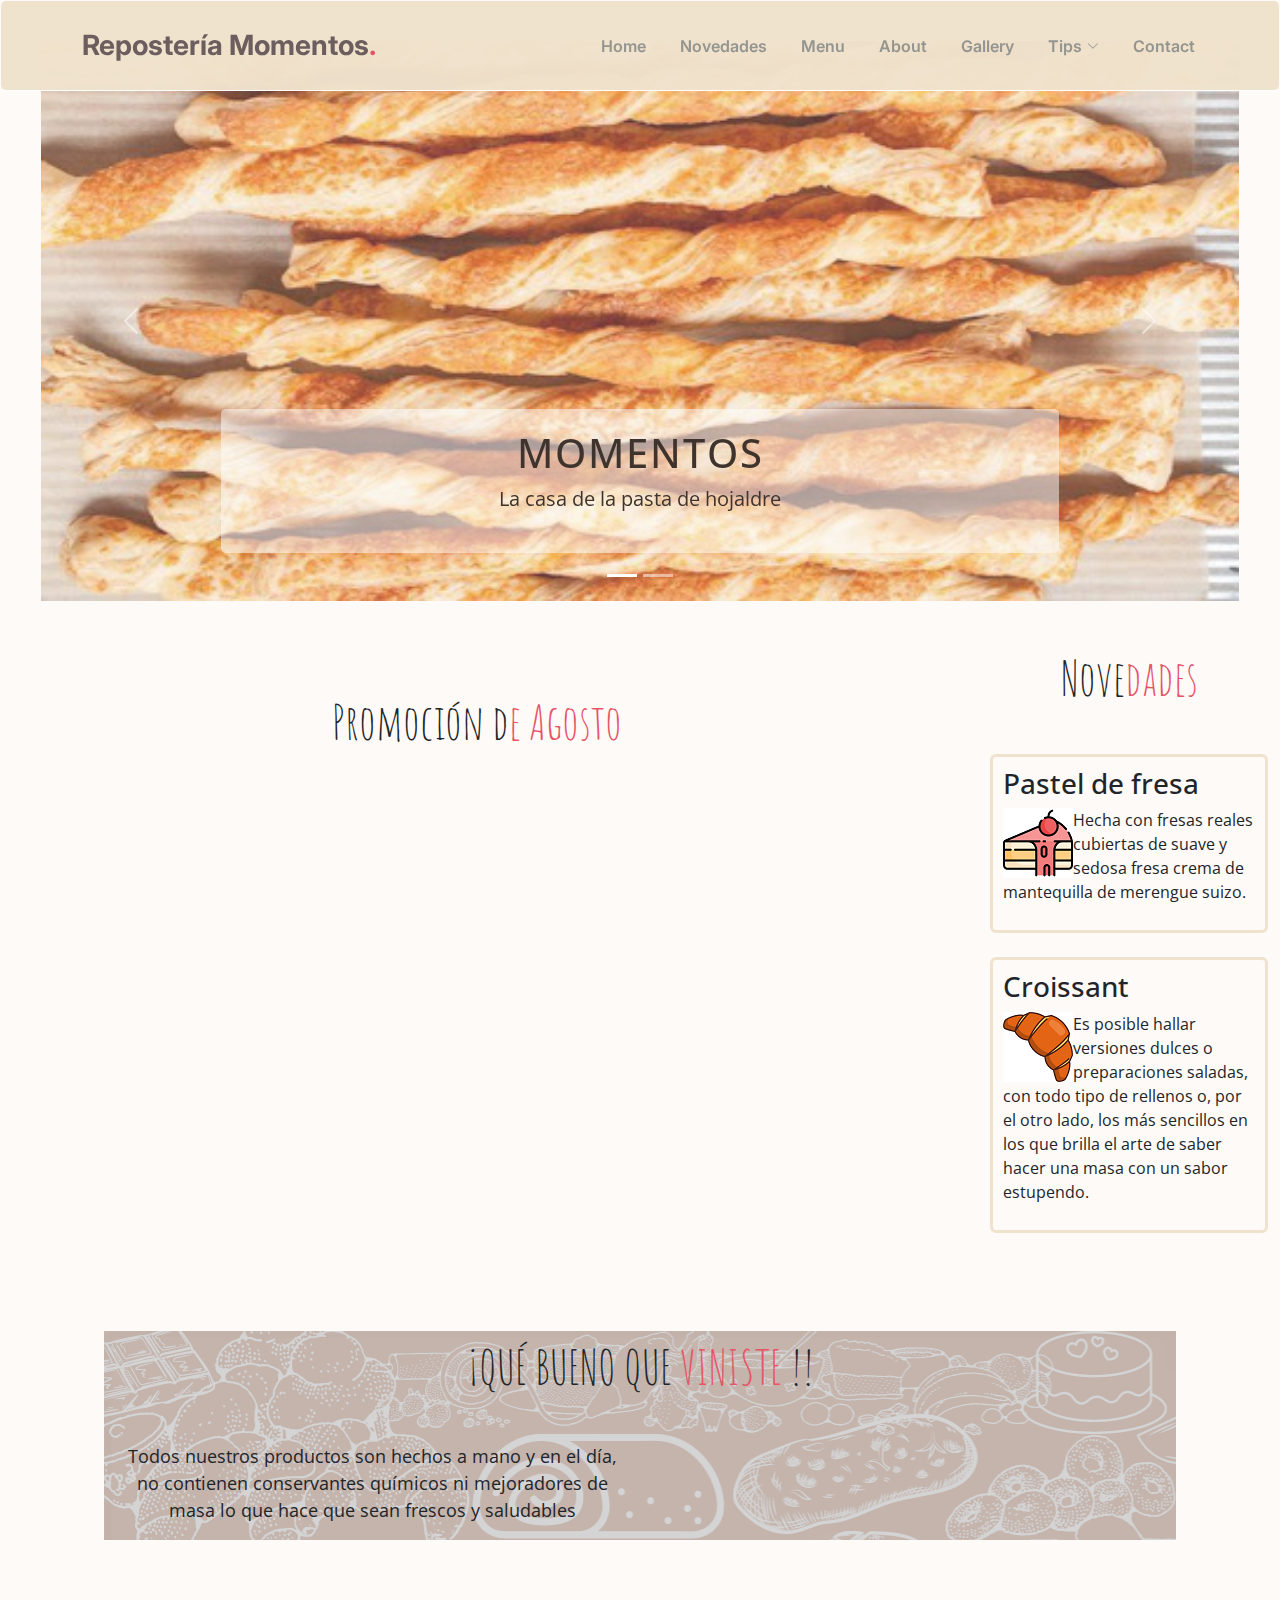
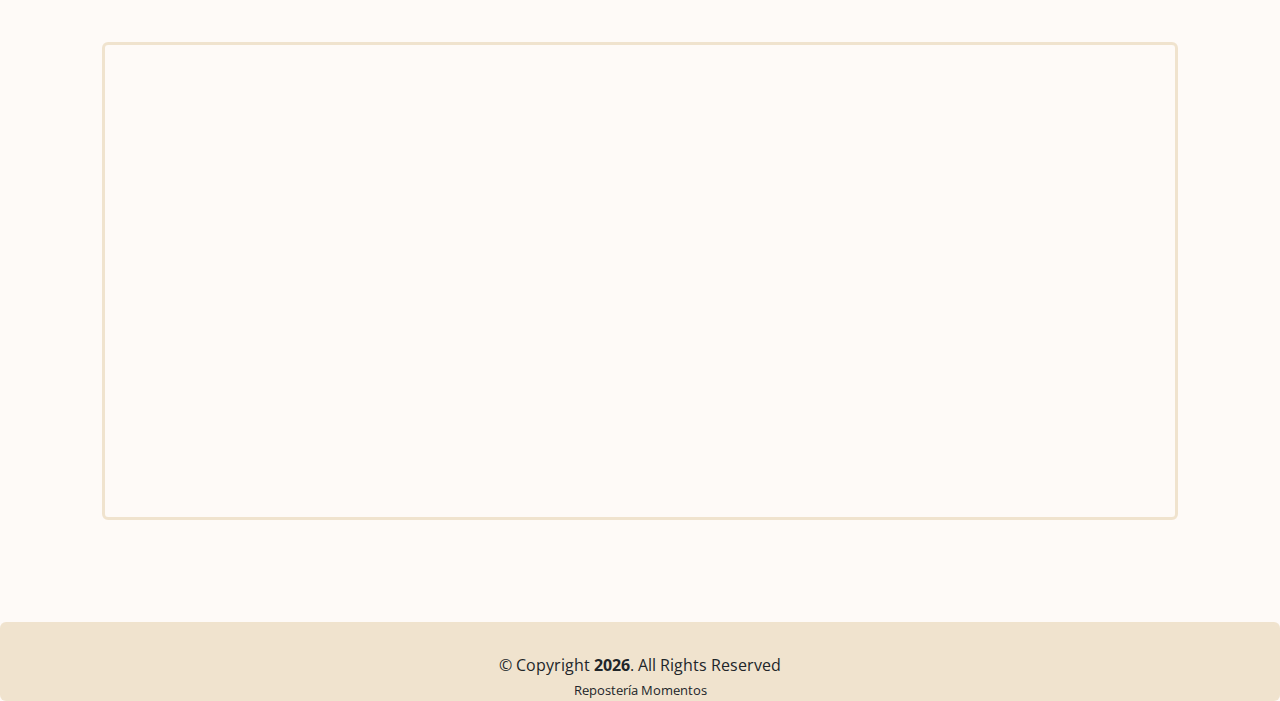
==== index.html @ d68d65a7 "RM" ====
<!DOCTYPE html>
<html lang="en">
  <head>
     <!-- Required meta tags -->
     <meta charset="utf-8">
     <meta http-equiv="X-UA-Compatible" content="IE=edge">
     <meta name="viewport" content="width=device-width, initial-scale=1.0">

    <title>Momentos</title>
    <meta content="" name="description">
    <meta content="" name="keywords">

    <!--Favicons-->
    <link rel="shortcut icon" href="assets/img/icons/Momentos.png">

    <!-- Google Fonts -->
    <link rel="preconnect" href="https://fonts.googleapis.com">
    <link rel="preconnect" href="https://fonts.gstatic.com" crossorigin>
    <link href="https://fonts.googleapis.com/css2?family=Open+Sans:ital,wght@0,300;0,400;0,500;0,600;0,700;1,300;1,400;1,600;1,700&family=Amatic+SC:ital,wght@0,300;0,400;0,500;0,600;0,700;1,300;1,400;1,500;1,600;1,700&family=Inter:ital,wght@0,300;0,400;0,500;0,600;0,700;1,300;1,400;1,500;1,600;1,700&display=swap" rel="stylesheet">

    <!-- Bootstrap CSS -->
    <link href="assets/vendor/bootstrap/css/bootstrap.min.css" rel="stylesheet">
  <link href="assets/vendor/bootstrap-icons/bootstrap-icons.css" rel="stylesheet">
  <link href="assets/vendor/aos/aos.css" rel="stylesheet">
  <link href="assets/vendor/glightbox/css/glightbox.min.css" rel="stylesheet">
  <link href="assets/vendor/swiper/swiper-bundle.min.css" rel="stylesheet">

    <!--CSS-->
    <link rel="stylesheet" href="assets/css/default.css">
    <link rel="stylesheet" href="assets/css/carousel.css">
  </head>

  <body>

    <!-- =======  Header ======= -->
    <header id="header" class="header fixed-top d-flex align-items-center">
      <!-- =======  navbar ======= -->
      <div class="container d-flex align-items-center justify-content-between">
        <a href="index.html" class="logo d-flex align-items-center me-auto me-lg-0">
          <h1>Repostería Momentos<span>.</span></h1>
        </a>
  
        <nav id="navbar" class="navbar">
          <ul>
            <li><a href="#hero">Home</a></li>
            <li><a href="#Novedades">Novedades</a></li>
            <li><a href="Menu.html">Menu</a></li>
            <li><a href="About.html">About</a></li>
            <li><a href="Gallery.html">Gallery</a></li>
            <li class="dropdown"><a href="#"><span>Tips</span><i class="bi bi-chevron-down dropdown-indicator"></i></a>
              <ul>
                <li><a href="Productos.html">Productos</a></li>
                <li><a href="Autor.html">Autor</a></li>
              </ul>
            </li>
            <li><a href="Contact.html">Contact</a></li>
          </ul>
        </nav><!-- .navbar -->
        <i class="mobile-nav-toggle mobile-nav-show bi bi-list"></i>
        <i class="mobile-nav-toggle mobile-nav-hide d-none bi bi-x"></i>
  
      </div>
    </header> <!-- .Header -->
       
      <!-- =======  Carousel ======= -->
      <div id="myCarousel" class="carousel slide" data-bs-ride="carousel">
        <div class="carousel-indicators justify-content-center">
          <button type="button" data-bs-target="#myCarousel" data-bs-slide-to="0" aria-label="Slide 1" class="active" aria-current="true" ></button>
          <button type="button" data-bs-target="#myCarousel" data-bs-slide-to="1" aria-label="Slide 2"></button>
        </div>
        <div class="carousel-inner ">
          <div class="carousel-item active">
            <img src="assets/img/palitos.jpg" alt="" style=" opacity: 0.8;">
            <div class="container">
              <div class="carousel-caption ti">
                <h5> Momentos</h5>
                <p>La casa de la pasta de hojaldre</p>
              </div>
            </div>
           </div>
     
           <div class="carousel-item ">
            <img src="assets/img/carousel/carousel 2.png" alt="" style=" opacity: 0.8;" >
             <div class="container">
              <div class="carousel-caption ti">
                <h5> Momentos</h5>
                <p>La casa de la pasta de hojaldre</p>
              </div>
             </div>
          </div>
          <button class="carousel-control-prev" type="button" data-bs-target="#myCarousel" data-bs-slide="prev">
            <span class="carousel-control-prev-icon" aria-hidden="true"></span>
            <span class="visually-hidden">Previous</span>
          </button>
          <button class="carousel-control-next" type="button" data-bs-target="#myCarousel" data-bs-slide="next">
            <span class="carousel-control-next-icon" aria-hidden="true"></span>
            <span class="visually-hidden">Next</span>
          </button>
        </div>
      </div>

    <!-- ======= main ======= -->
    <main id="main">

        <div class="row" >
          <div class="col-lg-9 col-md-8 col-sm-12">
            <!-- ======= Section About us======= -->
          <section id="About" class="about text-center">
            <div class="container" data-oas="face-up">
              <div class="section-header">
                <p >Promoción d<span>e Agosto</span></p>
              </div>
              <div class="row gy-4">
                <div  class="col-lg-7 position-relative about-img" style="background-image: url(assets/img/fondoInfor.jpg) ;" data-aos="fade-up" data-aos-delay="100">
                  <div class="call-us position-absolute">
                    <h4>Feliz día de la madre</h4>
                    <p>solo por esta semana</p>
                  </div>
                </div>
               
                <div class="col-lg-5 d-flex align-items-end" data-aos="fade-up" data-aos-delay="300">
                  <div class="content ps-0 ps-lg-5">
                    <p class="fst-italic texInfo">
                      En una Torta Chilena al postear el recuerdo más dulce que tienes de tu madre y una imagen de ella en su día con el hastag #dulcecomomamá.
                    </p>
                    <p>
                      Para este día de las madres obtén un 75% de DESCUENTO
                    </p class="texInfo">
                    <div class="position-relative mt-4">
                      <img src="assets/img/Torta.jpg" class="img-fluid" alt="">
                    </div>
                  </div>
                </div>
              </div> <!-- .row -->
            </div>
          </section> <!-- .section -->
          </div>
          <br>
             <!-- ======= Aside Novedades ======= -->
          <div id="Novedades" class=" col-lg-3 col-md-4 col-sm-12" data-oas="face-up" data-aos-deplay="150">
            <aside >
              <div class="container">
                <div class="section-header">
                  <p >Nove<span>dades</span></p>
                </div>
                <div class="content">
                  <aside class="adentro">
                    <h3>Pastel de fresa</h3>
                    <div class="imgAside">
                      <img src="assets/img/pastel.png" alt="" sizes="48x48">
                    </div>
                    <p>Hecha con fresas reales cubiertas de suave y sedosa 
                      fresa crema de mantequilla de merengue suizo.</p>
                  </aside>
                  <br>
                  <aside class="adentro">
                    <h3>Croissant</h3>
                  <div class="imgAside">
                    <img src="assets/img/cuerno.png" alt="" sizes="48x48">
                  </div>
                  <p> Es posible hallar versiones dulces o preparaciones saladas,
                    con todo tipo de rellenos o, por el otro lado, los más sencillos
                    en los que brilla el arte de saber hacer una masa con un sabor estupendo.</p>
                  </aside>
                  
                </div>
              </div>
            </aside>  <!-- .aside -->
          </div>
        </div> <!-- .row -->

        <!-- ======= Article Informacion ======= -->
        <div class="container">
          <article class="informacion" style=" background-image :url(assets/img/fondoInfo.png) ; background-repeat:no-repeat ;" >
            <div class="container text-center" data-oas="face-up">
              <div class="section-header">
                <p>¡QUÉ BUENO QUE <span> VINISTE </span>!!</p>
              </div>
              <div class="row">
                 <div class=" col-xl-6 col-xl-6 justify-content-center text-center">
                  <p>Todos nuestros productos son hechos a mano y en el día,
                    no contienen conservantes químicos ni mejoradores de masa lo que hace que sean frescos y saludables
                  </p>
                 </div>
              </div> <!-- .row -->
            </div>
          </article> <!-- .article-->
        </div>
        

      <!-- ======= Section Instagram ======= -->
      <section id="inst" class="inst">
        <div class="container" data-aos="fade-up">
  
          <div class="section-header">
            <p>Follows us <span>@reposteriamomentos_</span></p>
          </div>
  
          <div class="inst-slider swiper">
            <div class="swiper-wrapper align-items-center">
              <div class="swiper-slide"><a class="glightbox" data-gallery="images-gallery" href="assets/img/Gallery/1.png"><img src="assets/img/Gallery/1.png" class="img-fluid" alt=""></a></div>
              <div class="swiper-slide"><a class="glightbox" data-gallery="images-gallery" href="assets/img/Gallery/2.png"><img src="assets/img/Gallery/2.png" class="img-fluid" alt=""></a></div>
              <div class="swiper-slide"><a class="glightbox" data-gallery="images-gallery" href="assets/img/Gallery/3.png"><img src="assets/img/Gallery/3.png" class="img-fluid" alt=""></a></div>
              <div class="swiper-slide"><a class="glightbox" data-gallery="images-gallery" href="assets/img/Gallery/4.png"><img src="assets/img/Gallery/4.png" class="img-fluid" alt=""></a></div>
              <div class="swiper-slide"><a class="glightbox" data-gallery="images-gallery" href="assets/img/Gallery/5.png"><img src="assets/img/Gallery/5.png" class="img-fluid" alt=""></a></div>
              <div class="swiper-slide"><a class="glightbox" data-gallery="images-gallery" href="assets/img/Gallery/6.png"><img src="assets/img/Gallery/6.png" class="img-fluid" alt=""></a></div>
              <div class="swiper-slide"><a class="glightbox" data-gallery="images-gallery" href="assets/img/Gallery/7.jpg"><img src="assets/img/Gallery/7.jpg" class="img-fluid" alt=""></a></div>
              <div class="swiper-slide"><a class="glightbox" data-gallery="images-gallery" href="assets/img/Gallery/8.jpg"><img src="assets/img/Gallery/8.jpg" class="img-fluid" alt=""></a></div>
            </div>
            <div class="swiper-pagination"></div>
          </div>
  
        </div>
      </section><!-- End Instagram Section -->  

      
      
    </main><!-- .main -->
    <!-- ======= footer ======= -->
      <footer id="footer" class="footer">

        <div class="container">
          <div class="copyright">
            &copy; Copyright<strong> <span id="date"> </span></strong>. All Rights Reserved
          </div>
          <script>document.getElementById("date").innerHTML= new Date().getFullYear()</script>
          <div class="credits">
            Repostería Momentos
          </div>
        </div>
      </footer> <!-- .footer -->





    
    <!-- bootstrap  JS Files -->
    <script src="assets/vendor/bootstrap/js/bootstrap.bundle.min.js"></script>
    <script src="assets/vendor/aos/aos.js"></script>
    <script src="assets/vendor/glightbox/js/glightbox.min.js"></script>
    <script src="assets/vendor/purecounter/purecounter_vanilla.js"></script>
    <script src="assets/vendor/swiper/swiper-bundle.min.js"></script>
    <script src="assets/vendor/php-email-form/validate.js"></script>

    <!-- jQuery-->
    <script src="http://ajax.googleapis.com/ajax/libs/jquery/1.11.2/jquery.min.js"></script>

    <!-- Template Main JS File -->
    <script src="assets/js/main.js"></script>
  </body>
</html>
---- assets/css/default.css ----
* { 
  padding: 0;
  margin: 0;
  box-sizing: border-box;
}

/* Fonts */
:root{ 
  --font-default: "Open Sans", system-ui, -apple-system, "Segoe UI", Roboto, "Helvetica Neue", Arial, "Noto Sans", "Liberation Sans", sans-serif, "Apple Color Emoji", "Segoe UI Emoji", "Segoe UI Symbol", "Noto Color Emoji";
  --font-primary: "Amatic SC", sans-serif;
  --font-secondary: "Inter", sans-serif;
}
/* Colors */
:root {
  --color-default: #fef7f199;
  --color-primary: #6c5e5e;
  --color-secondary:#949590;
  --color-pink:#e75367;
  --pink2:#ea93a6;
  --pink3:#f5e1e5;
}
/* Smooth scroll behavior   */
:root {
  scroll-behavior: smooth;
}
/*--------------------------------------------------------------
# General
--------------------------------------------------------------*/
body {
  font-family: var(--font-default);
  background: var(--color-default);
}
a {
  color: var(--color-primary);
  text-decoration: none;
}
a:hover {
  color: #e75367;
  text-decoration: none;
}
/*--------------------------------------------------------------
# Header
--------------------------------------------------------------*/
.header {
  margin: 0.1%;
  padding: 0.3%;
  background:  #f0e2cdf8 ;
  transition: all 0.5s;
  z-index: 997;
  height: 90px;
  border-bottom: 1px solid #fff;
  border-radius: 5px;
}
@media (max-width: 575px) {
  .header {
    height: 70px;
  }
}
.header.sticked {
  border-color: #fff;
  border-color: #eee;
}
.header .logo img {
  max-height: 40px;
  margin-right: 6px;
}
.header .logo h1 {
  font-size: 28px;
  font-weight: 700;
  color: var(--color-primary);
  margin: 0;
  font-family: var(--font-secondary);
}
.header .logo h1 span {
  color: var(--color-pink);
}
section {
  scroll-margin-top: 90px;
}
/*--------------------------------------------------------------
# Desktop Navigation
--------------------------------------------------------------*/
@media (min-width: 1280px) {
  .navbar {
    padding: 0;
  }

  .navbar ul {
    margin: 0;
    padding: 0;
    display: flex;
    list-style: none;
    align-items: center;
  }

  .navbar li {
    position: relative;
  }

  .navbar>ul>li {
    white-space: nowrap;
    padding: 10px 0 10px 28px;
  }

  .navbar a,
  .navbar a:focus {
    display: flex;
    align-items: center;
    justify-content: space-between;
    padding: 0 3px;
    font-family: var(--font-secondary);
    font-size: 16px;
    font-weight: 600;
    color: var(--color-secondary);
    white-space: nowrap;
    transition: 0.3s;
    position: relative;
  }

  .navbar a i,
  .navbar a:focus i {
    font-size: 12px;
    line-height: 0;
    margin-left: 5px;
  }

  .navbar>ul>li>a:before {
    content: "";
    position: absolute;
    width: 100%;
    height: 2px;
    bottom: -6px;
    left: 0;
    background-color: var(--color-secondary);
    visibility: hidden;
    width: 0px;
    transition: all 0.3s ease-in-out 0s;
  }

  .navbar a:hover:before,
  .navbar li:hover>a:before,
  .navbar .active:before {
    visibility: visible;
    width: 100%;
  }

  .navbar a:hover,
  .navbar .active,
  .navbar .active:focus,
  .navbar li:hover>a {
    color: #e75367;
  }

  .navbar .dropdown ul {
    display: block;
    position: absolute;
    left: 28px;
    top: calc(100% + 30px);
    margin: 0;
    padding: 10px 0;
    z-index: 99;
    opacity: 0;
    visibility: hidden;
    background: #fff;
    box-shadow: 0px 0px 30px var(--color-default);
    transition: 0.3s;
    border-radius: 4px;
  }

  .navbar .dropdown ul li {
    min-width: 200px;
  }

  .navbar .dropdown ul a {
    padding: 10px 20px;
    font-size: 15px;
    text-transform: none;
    font-weight: 600;
  }

  .navbar .dropdown ul a i {
    font-size: 12px;
  }

  .navbar .dropdown ul a:hover,
  .navbar .dropdown ul .active:hover,
  .navbar .dropdown ul li:hover>a {
    color: var(--color-primary);
  }

  .navbar .dropdown:hover>ul {
    opacity: 1;
    top: 100%;
    visibility: visible;
  }

  .navbar .dropdown .dropdown ul {
    top: 0;
    left: calc(100% - 30px);
    visibility: hidden;
  }

  .navbar .dropdown .dropdown:hover>ul {
    opacity: 1;
    top: 0;
    left: 100%;
    visibility: visible;
  }
}

@media (min-width: 1280px) and (max-width: 1366px) {
  .navbar .dropdown .dropdown ul {
    left: -90%;
  }

  .navbar .dropdown .dropdown:hover>ul {
    left: -100%;
  }
}

@media (min-width: 1280px) {

  .mobile-nav-show,
  .mobile-nav-hide {
    display: none;
  }
}
/*--------------------------------------------------------------
# Mobile Navigation
--------------------------------------------------------------*/
@media (max-width: 1279px) {
  .navbar {
    position: fixed;
    top: 0;
    right: -100%;
    width: 100%;
    max-width: 400px;
    border-left: 1px solid var(--color-primary);
    bottom: 0;
    transition: 0.3s;
    z-index: 9997;
  }

  .navbar ul {
    position: absolute;
    inset: 0;
    padding: 50px 0 10px 0;
    margin: 0;
    background: rgba(255, 255, 255, 0.9);
    overflow-y: auto;
    transition: 0.3s;
    z-index: 9998;
  }

  .navbar a,
  .navbar a:focus {
    display: flex;
    align-items: center;
    justify-content: space-between;
    padding: 10px 20px;
    font-family: var(--font-secondary);
    border-bottom: 2px solid rgba(255, 255, 255, 0.8);
    font-size: 16px;
    font-weight: 600;
    color: var(--color-secondary);
    white-space: nowrap;
    transition: 0.3s;
  }

  .navbar a i,
  .navbar a:focus i {
    font-size: 12px;
    line-height: 0;
    margin-left: 5px;
  }

  .navbar a:hover,
  .navbar li:hover>a {
    color: #000;
  }

  .navbar .active,
  .navbar .active:focus {
    color: #000;
    border-color: var(--color-primary);
  }

  .navbar .dropdown ul,
  .navbar .dropdown .dropdown ul {
    position: static;
    display: none;
    padding: 10px 0;
    margin: 10px 20px;
    transition: all 0.5s ease-in-out;
    border: 1px solid var(--pink2);
  }

  .navbar .dropdown>.dropdown-active,
  .navbar .dropdown .dropdown>.dropdown-active {
    display: block;
  }

  .mobile-nav-show {
    color: var(--color-secondary);
    font-size: 28px;
    cursor: pointer;
    line-height: 0;
    transition: 0.5s;
    z-index: 9999;
    margin: 0 10px 0 20px;
  }

  .mobile-nav-hide {
    color: black;
    font-size: 32px;
    cursor: pointer;
    line-height: 0;
    transition: 0.5s;
    position: fixed;
    right: 20px;
    top: 20px;
    z-index: 9999;
  }

  .mobile-nav-active {
    overflow: hidden;
  }

  .mobile-nav-active .navbar {
    right: 0;
  }

  .mobile-nav-active .navbar:before {
    content: "";
    position: fixed;
    inset: 0;
    background: rgba(255, 255, 255, 0.8);
    z-index: 9996;
  }
}
/*--------------------------------------------------------------
# Sections & Section Header
--------------------------------------------------------------*/
section {
  padding: 60px 0;
  margin: 0;
}
.section-bg {
  background-color: #eee;
}
.section-header {
  text-align: center;
  padding-bottom: 40px;
}
.section-header h2 {
  font-size: 13px;
  letter-spacing: 2px;
  font-weight: 400;
  margin: 0;
  padding: 0;
  color: var(--color-primary);
  text-transform: uppercase;
  font-family: var(--font-default);
}
.section-header p {
  margin: 0;
  font-size: 48px;
  font-weight: 400;
  font-family: var(--font-primary);
}
.section-header p span {
  color: var(--color-pink);
}
/*--------------------------------------------------------------
# About
--------------------------------------------------------------*/
.about {
  border-radius: 5px;
  padding: 0.9%;
  margin-top: 4vh;
}
.about .about-img{
  min-height: 500px;
  background-repeat: no-repeat;
}
.about .texInfo{
  font-size: 18px;
  border-radius: 5px;
}
.about .call-us {
  left: 10%;
  right: 10%;
  bottom: 10%;
  background-color: #fff;
  box-shadow: 0px 2px 25px rgba(0, 0, 0, 0.08);
  padding: 25px;
  border-radius: 5px;
  text-align: center;
}

.about .call-us h4 {
  font-size: 24px;
  font-weight: 700;
  margin-bottom: 5px;
  font-family: var(--font-default);
}

.about .call-us p {
  font-size: 28px;
  font-weight: 700;
  color: var(--color-primary);
}

/*--------------------------------------------------------------
# Novedades #f0e2cdf8
--------------------------------------------------------------*/
.novedades{
  width: 25%;
  padding: 15px;
}
aside .adentro{
  padding: 10px;
  border: 3px solid #f0e2cdf8;
  border-radius: 6px ;
}
.imgAside{
  float: left;
}
.novedades .content h3 {
  font-weight: 400;
  font-size: 34px;
  font-family: var(--font-secondary);
  color: var(--color-primary);
}
.novedades .content p {
  font-size: 14.5px;
  color: #848484;
}
/*@media   (max-width: 600px) {
  .novedades aside{
    width: 100%;
  }
}*/
/*--------------------------------------------------------------
# Informacion
--------------------------------------------------------------*/
.informacion{
  font-size: 18px;
 margin: 2%;
 
}
/*--------------------------------------------------------------
# instagram
--------------------------------------------------------------*/
.inst {
  padding: 0.5%;
  margin: 8%;
  overflow: hidden;
  border: 3px solid #f0e2cdf8;
  border-radius: 6px ;
}
.inst .swiper-pagination {
  margin-top: 20px;
  position: relative;
}
.inst .swiper-pagination .swiper-pagination-bullet {
  width: 12px;
  height: 12px;
  background-color: var(--color-primary);
  opacity: 1;
}
.inst .swiper-pagination .swiper-pagination-bullet-active {
  background-color: var(--pink2);
}
.inst .swiper-slide-active {
  text-align: center;
}
@media (min-width: 992px) {
  .inst .swiper-wrapper {
    padding: 40px 0;
  }

  .inst .swiper-slide-active {
    border: 6px solid var(--color-pink);
    padding: 4px;
    background: #fff;
    z-index: 1;
    transform: scale(1.2);
  }
}
/*--------------------------------------------------------------
# Footer
--------------------------------------------------------------*/
.footer{
  width: 100%;
  background-color:#f0e2cdf8;
  border-radius: 6px ;
}
.footer .copyright {
  text-align: center;
  padding-top: 30px;
  border-top: 1px solid #f0e2cdf8;
}
.footer .credits {
  padding-top: 4px;
  text-align: center;
  font-size: 13px;
}
.footer .credits a {
  color: var(--color-primary);
}
/*--------------------------------------------------------------
# Pagina de galeria
--------------------------------------------------------------*/
.galery{
  padding: 0.4%;
  margin: 3.5%;
}
.galery .row{
  display: flex;
  padding: 5px;
  flex-wrap: wrap;
}
.galery img{
  width: 100%;
  opacity: 0.9;
}
.column{
  flex: 25%;
  padding: 5px;
}
.column img{
margin-top: 5px;
}
@media (max-width:800px) {
  .column{
    flex: 50%;
  }
}
@media (max-width:600px) {
  .column{
    flex: 100%;
  }
}
/*--------------------------------------------------------------
# Pagina de Menu
--------------------------------------------------------------*/
.menu{
  overflow: hidden;
}
.menu .nav-tabs {
  border: 0;
}
.menu .nav-link {
  border: 0;
  padding: 12px 15px;
  transition: 0.3s;
  color: var(--color-secondary);
  border-radius: 0;
  border-right: 2px #ea93a6;
  font-weight: 600;
  font-size: 15px;
}
.menu .nav-link:hover {
  color: var(--pink2);
}
.menu .nav-link.active {
  color: var(--color-primary);
  background: #f0e2cdf8;
  border-color: var(--color-primary);
}
.menu .nav-link:hover {
  border-color: #f0e2cdf8;
}
.menu .tab-pane.active {
  -webkit-animation: fadeIn 0.5s ease-out;
  animation: fadeIn 0.5s ease-out;
}
.menu .details h3 {
  font-size: 26px;
  font-weight: 600;
  margin-bottom: 20px;
  color: var(--color-pink);
}
.menu .details p {
  color: #aaaaaa;
}
.menu .details p:last-child {
  margin-bottom: 0;
}
@media (max-width: 992px) {
  .specials .nav-link {
    border: 0;
    padding: 15px;
  }
}
/*--------------------------------------------------------------
# Pagina de contactenos
--------------------------------------------------------------*/
.maps{
  width: 100%; 
  height: 400px;
}
.btn{
  background-color: var(--color-primary);
  color: var(--pink3);
  height: 5vh;
  width: 16vh;
  font-size: 18px;
  transition-duration: 0.3s;
}
.btn:hover  {
  color: var(--pink3);
  background-color: var(--color-primary);
  transition-duration: 0.3s;
 }

/*--------------------------------------------------------------
# Pagina de Autor
--------------------------------------------------------------*/
.autor{
  padding-top: 0.9%;
  margin: 12.5%;
  border: 3px solid #f0e2cdf8;
  border-radius: 6px ;
}
.autor img{
  padding: 0.9%;
  margin-top: 2%;
}
/*--------------------------------------------------------------
# Pagina de Producto
--------------------------------------------------------------*/
.producto{
  padding-top: 0.9%;
  margin: 14%;
}
.producto img{
  border-radius: 50%;
  float: left;
  background-repeat: no-repeat;
}
/*--------------------------------------------------------------
# Pagina de Acerca de nosotros
--------------------------------------------------------------*/
.acercade {
  padding: 80px 0;
  margin-bottom: 9vh;
  margin-top: 5%;
}
.acercade h3 {
  font-weight: 400;
  font-size: 34px;
  margin-bottom: 30px;
  font-family: var(--font-secondary);
  color: var(--color-primary);
  background-color: #f0e2cdf8;
  border-radius: 6px ;
  text-align: center;
}
.acercade .content p:last-child {
  margin-bottom: 0;
  font-family: var(--font-primary);
}
.acercade .video{
  margin: 12%;
}
---- assets/css/carousel.css ----
/*Carousel*/
.carousel{
    margin-bottom: 3rem;
    padding: 0.2%;
    margin: 3%;

}
.carousel-caption {
    bottom: 3rem;
    z-index: 10;
    color: #3f342d;
    border-radius: 5px;
}
.ti{
    background: rgba(255, 255, 255, 0.5);
    border-radius: 5px;
}
.carousel-caption h5{
    font-size: 40px;
    text-transform: uppercase;
    letter-spacing: 2px;
}
.carousel-caption p{
    line-height: 1.9;
    font-size: 18px;
}
.carousel-item {
    height: 35rem;
    min-width: 100%;
    border-radius: 5px;
}
.carousel-item > img {
    top: 0;
    left: 0;
    min-width: 100%;
    height: 35rem;
  }

  @media only screen and (min-width: 600px) {
    .carousel-caption p {
      margin-bottom: 1.25rem;
      font-size: 1.25rem;
      line-height: 1.4;
    }
  }
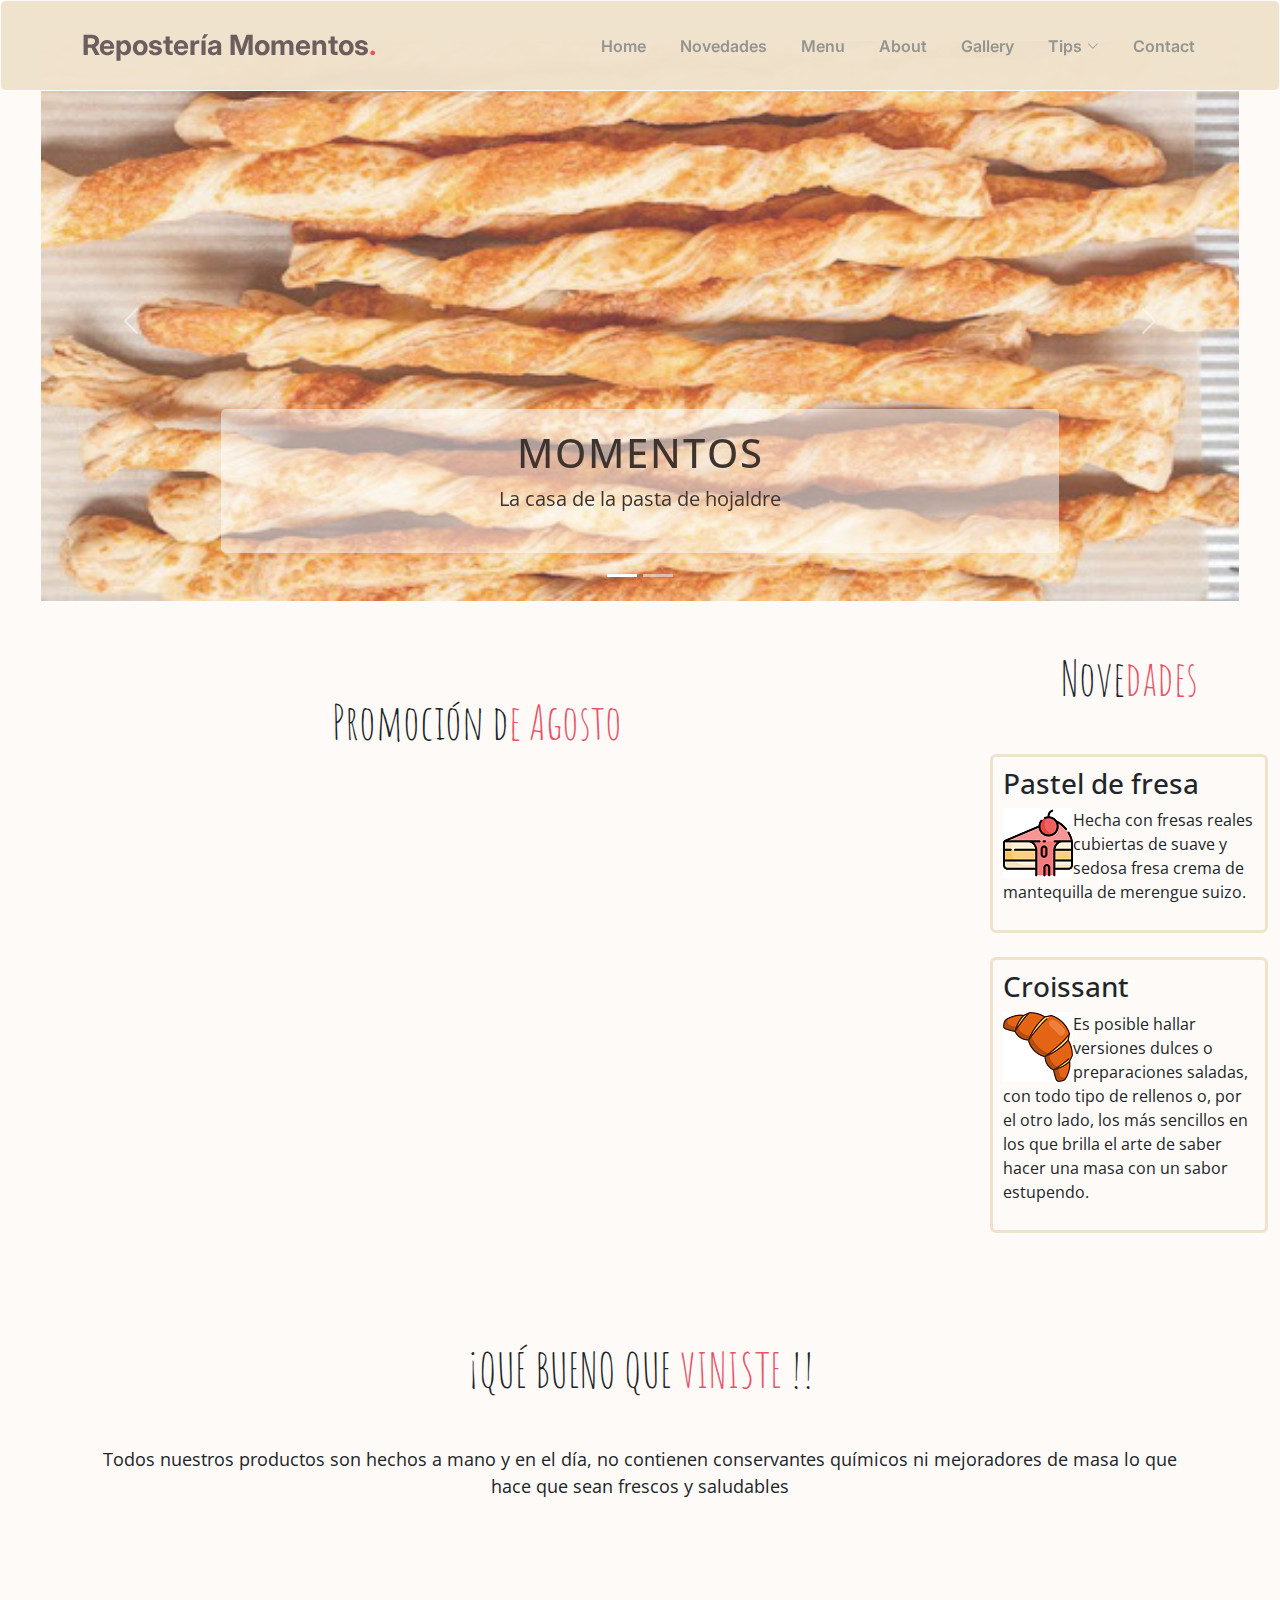
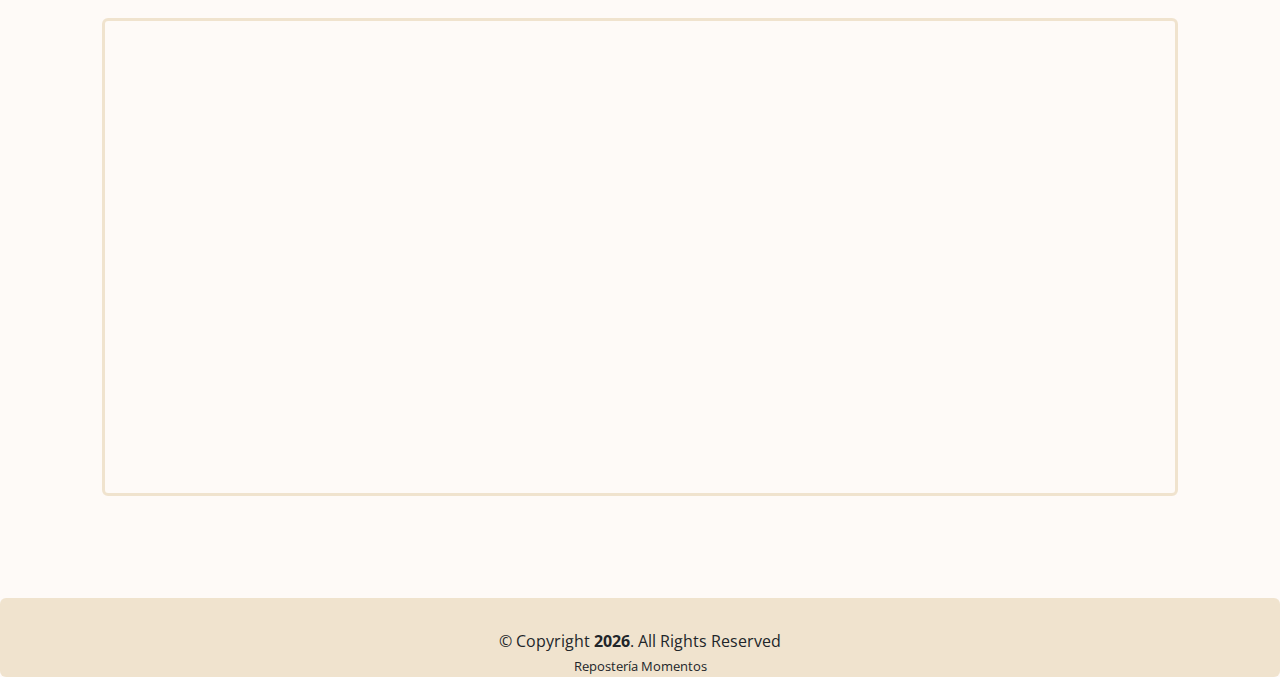
==== commit 267bbbed: "RM" ====
--- a/index.html
+++ b/index.html
@@ -170,14 +170,14 @@
         </div> <!-- .row -->
 
         <!-- ======= Article Informacion ======= -->
-        <div class="container">
-          <article class="informacion" style=" background-image :url(assets/img/fondoInfo.png) ; background-repeat:no-repeat ;" >
+        <div class="col-lg-12 col-md-1  ">
+          <article class="informacion"  >
             <div class="container text-center" data-oas="face-up">
               <div class="section-header">
                 <p>¡QUÉ BUENO QUE <span> VINISTE </span>!!</p>
               </div>
               <div class="row">
-                 <div class=" col-xl-6 col-xl-6 justify-content-center text-center">
+                 <div class=" col-lg-12 col-md-2 ">
                   <p>Todos nuestros productos son hechos a mano y en el día,
                     no contienen conservantes químicos ni mejoradores de masa lo que hace que sean frescos y saludables
                   </p>
--- a/assets/css/default.css
+++ b/assets/css/default.css
@@ -628,6 +628,12 @@
   padding: 0.9%;
   margin-top: 2%;
 }
+@media (max-weight:1000px){
+  .autor img{
+    padding: 0.9%;
+    margin-top: 2%;
+  }
+}
 /*--------------------------------------------------------------
 # Pagina de Producto
 --------------------------------------------------------------*/
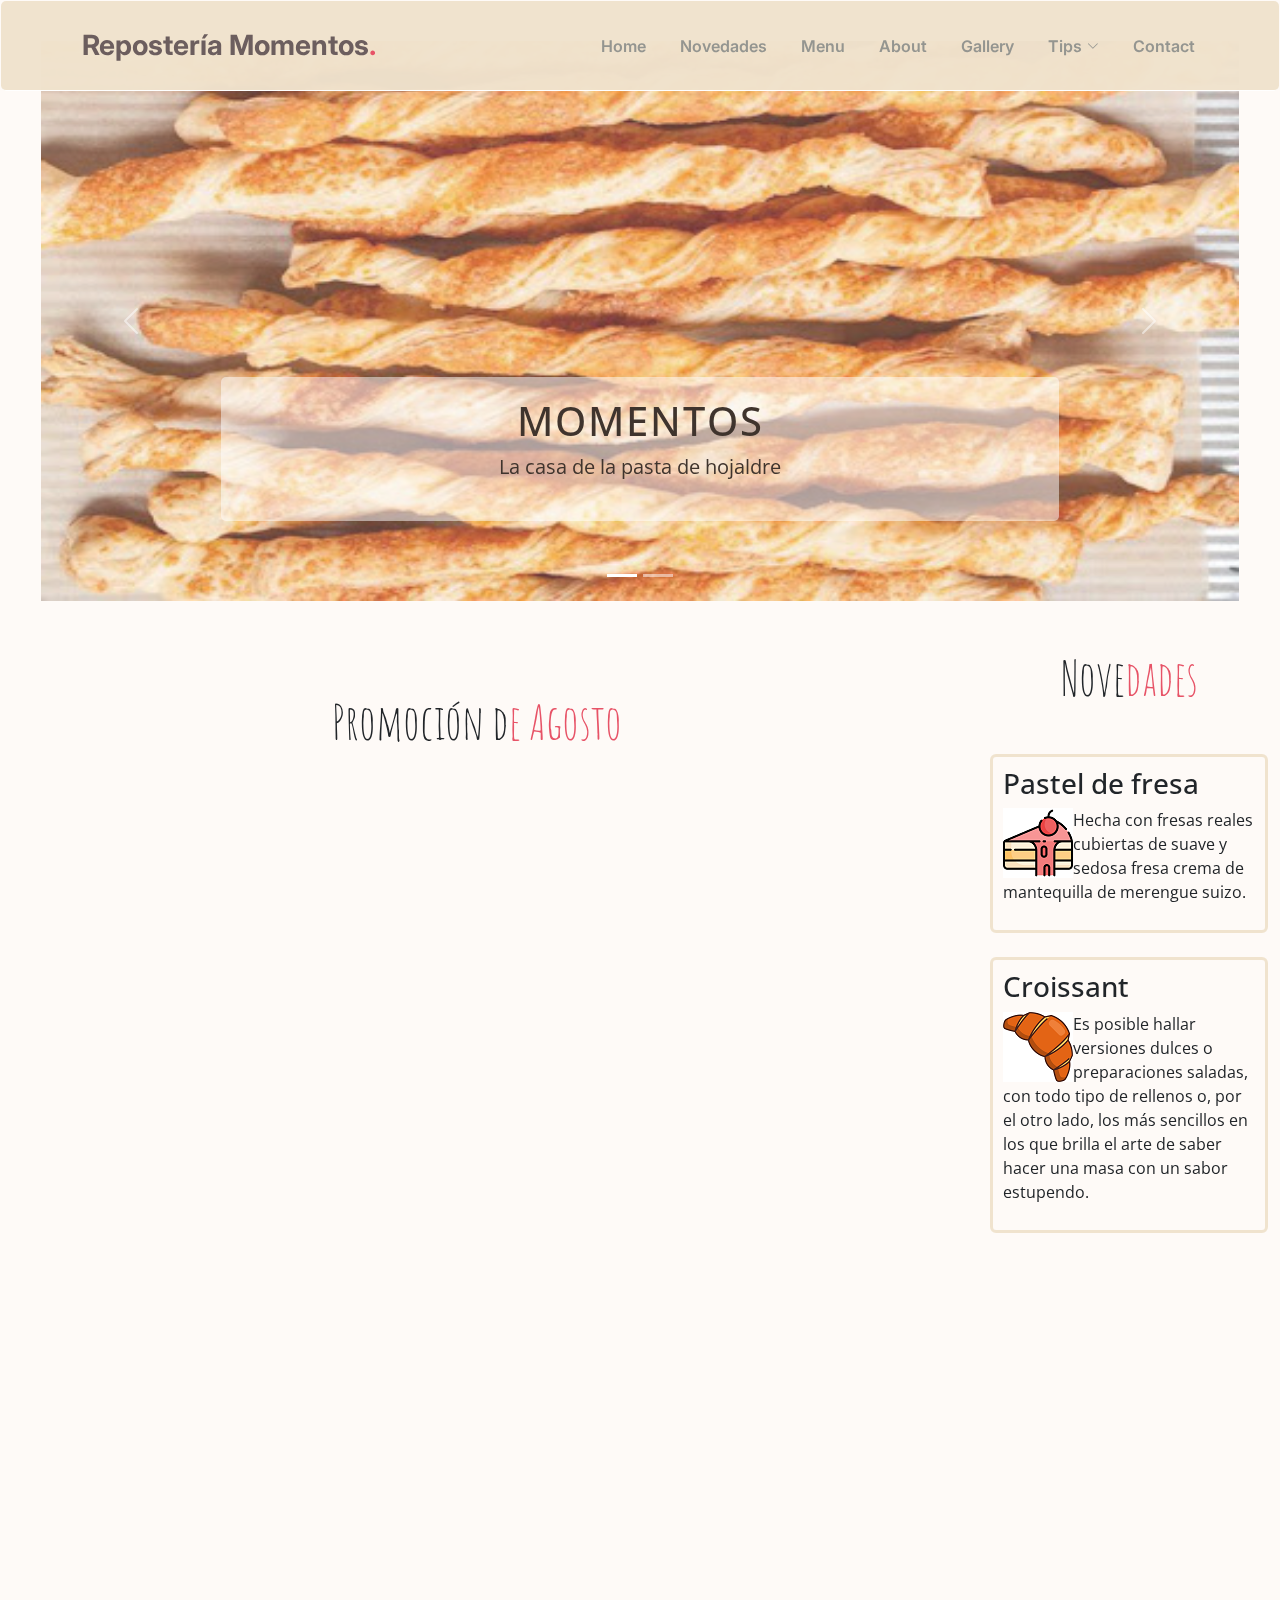
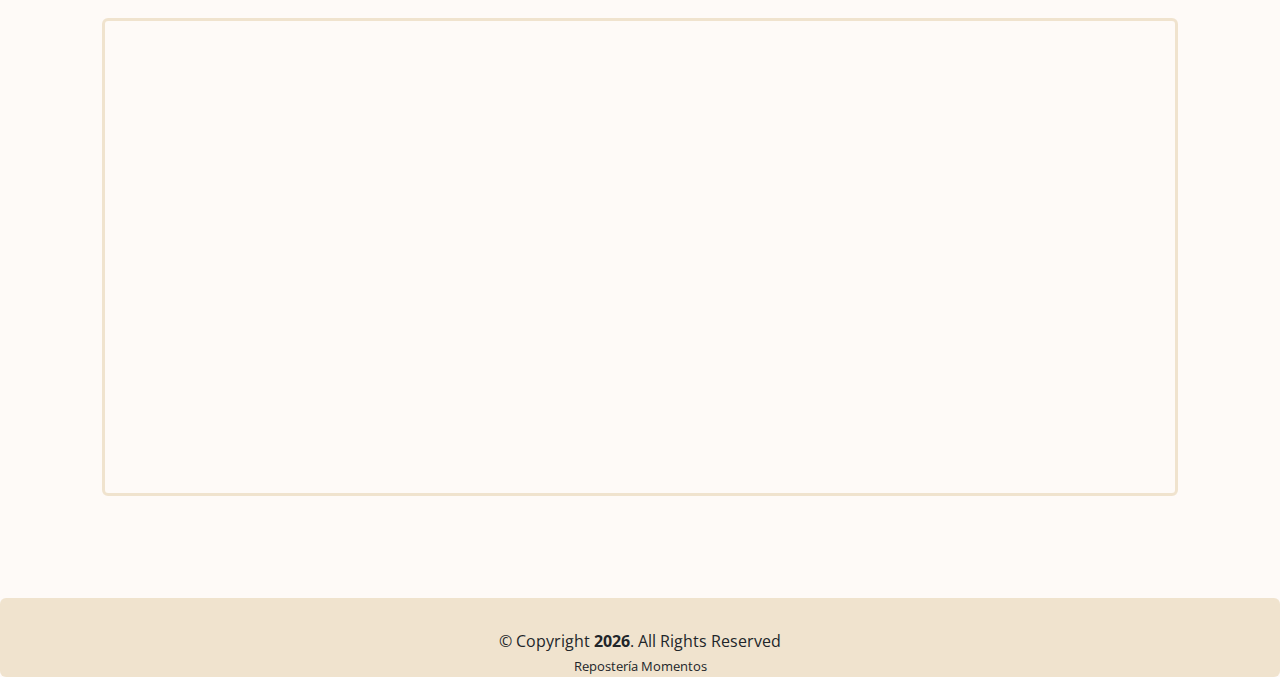
==== commit d5c12a34: "Update index.html" ====
--- a/index.html
+++ b/index.html
@@ -72,7 +72,7 @@
           <div class="carousel-item active">
             <img src="assets/img/palitos.jpg" alt="" style=" opacity: 0.8;">
             <div class="container">
-              <div class="carousel-caption ti">
+              <div class="carousel-caption ti" data-aos="fade-up" data-aos-delay="150">
                 <h5> Momentos</h5>
                 <p>La casa de la pasta de hojaldre</p>
               </div>
@@ -82,7 +82,7 @@
            <div class="carousel-item ">
             <img src="assets/img/carousel/carousel 2.png" alt="" style=" opacity: 0.8;" >
              <div class="container">
-              <div class="carousel-caption ti">
+              <div class="carousel-caption ti" data-aos="fade-up" data-aos-delay="150">
                 <h5> Momentos</h5>
                 <p>La casa de la pasta de hojaldre</p>
               </div>
@@ -108,7 +108,7 @@
           <section id="About" class="about text-center">
             <div class="container" data-oas="face-up">
               <div class="section-header">
-                <p >Promoción d<span>e Agosto</span></p>
+                <p data-aos="fade-up" data-aos-delay="150">Promoción d<span>e Agosto</span></p>
               </div>
               <div class="row gy-4">
                 <div  class="col-lg-7 position-relative about-img" style="background-image: url(assets/img/fondoInfor.jpg) ;" data-aos="fade-up" data-aos-delay="100">
@@ -138,10 +138,10 @@
           <br>
              <!-- ======= Aside Novedades ======= -->
           <div id="Novedades" class=" col-lg-3 col-md-4 col-sm-12" data-oas="face-up" data-aos-deplay="150">
-            <aside >
+            <aside data-aos="fade-up" data-aos-delay="150" >
               <div class="container">
                 <div class="section-header">
-                  <p >Nove<span>dades</span></p>
+                  <p data-aos="fade-up" data-aos-delay="150">Nove<span>dades</span></p>
                 </div>
                 <div class="content">
                   <aside class="adentro">
@@ -170,7 +170,7 @@
         </div> <!-- .row -->
 
         <!-- ======= Article Informacion ======= -->
-        <div class="col-lg-12 col-md-1  ">
+        <div class="col-lg-12 col-md-1  " data-aos="fade-up" data-aos-delay="150">
           <article class="informacion"  >
             <div class="container text-center" data-oas="face-up">
               <div class="section-header">
--- a/assets/css/carousel.css
+++ b/assets/css/carousel.css
@@ -7,8 +7,8 @@
 
 }
 .carousel-caption {
-    bottom: 3rem;
-    z-index: 10;
+    bottom: 5rem;
+    z-index: 11;
     color: #3f342d;
     border-radius: 5px;
 }
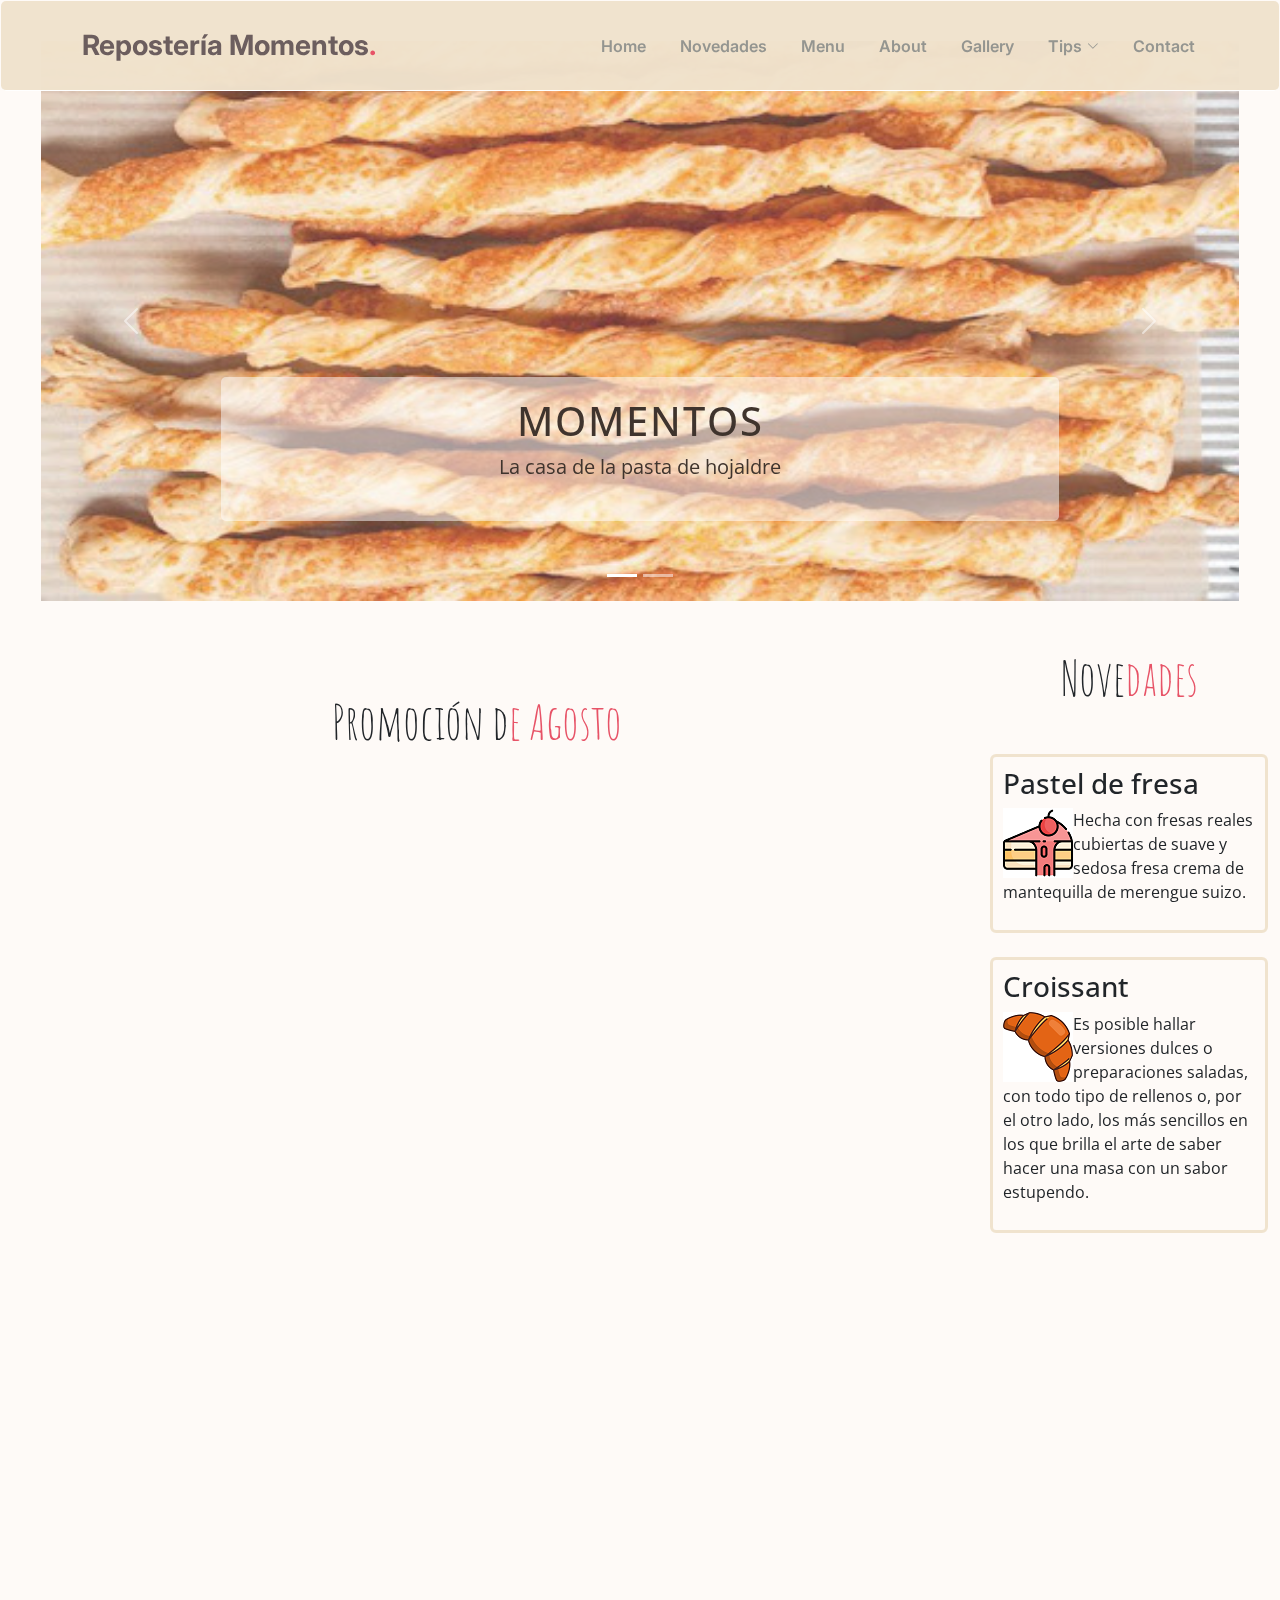
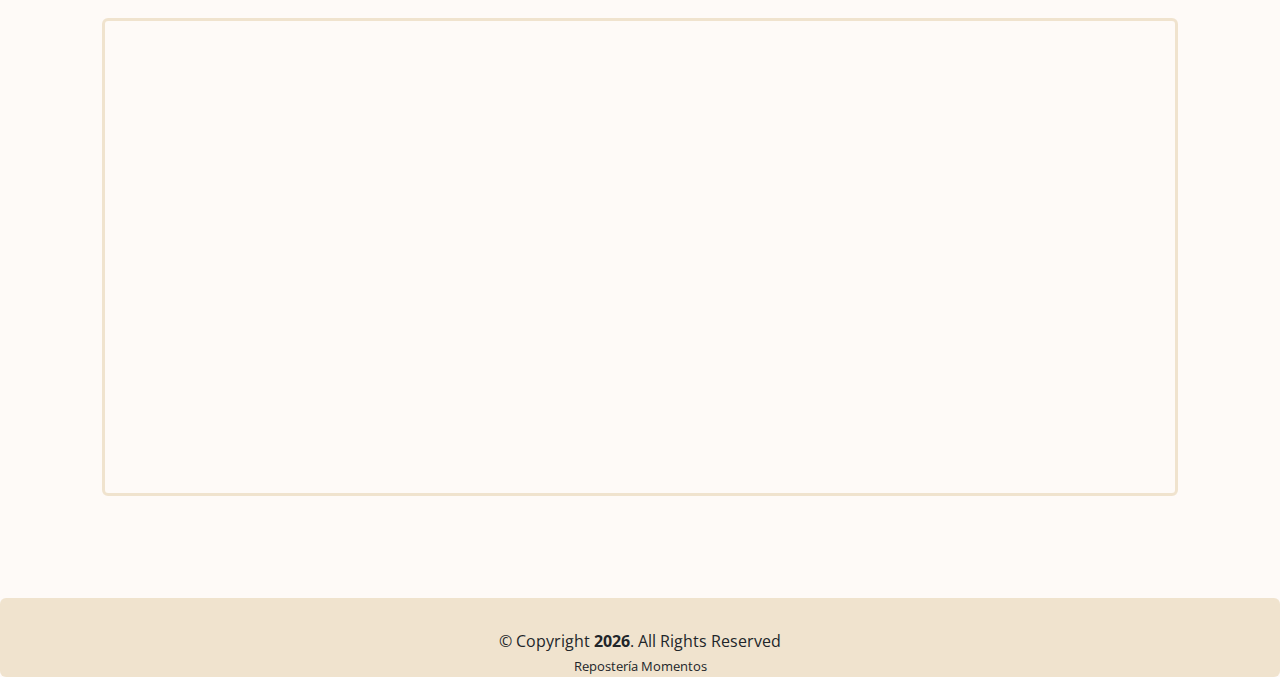
==== commit ca0b0836: "RM" ====
--- a/index.html
+++ b/index.html
@@ -50,6 +50,7 @@
             <li class="dropdown"><a href="#"><span>Tips</span><i class="bi bi-chevron-down dropdown-indicator"></i></a>
               <ul>
                 <li><a href="Productos.html">Productos</a></li>
+                <li><a href="Autor.html">Autor</a></li>
                 <li><a href="Autor.html">Autor</a></li>
               </ul>
             </li>
--- a/assets/css/default.css
+++ b/assets/css/default.css
@@ -161,7 +161,7 @@
     z-index: 99;
     opacity: 0;
     visibility: hidden;
-    background: #fff;
+    background:  #f0e2cdf8;
     box-shadow: 0px 0px 30px var(--color-default);
     transition: 0.3s;
     border-radius: 4px;
@@ -235,7 +235,7 @@
     right: -100%;
     width: 100%;
     max-width: 400px;
-    border-left: 1px solid var(--color-primary);
+    border-left: 1px solid var(--color-secondary);
     bottom: 0;
     transition: 0.3s;
     z-index: 9997;
@@ -246,7 +246,7 @@
     inset: 0;
     padding: 50px 0 10px 0;
     margin: 0;
-    background: rgba(255, 255, 255, 0.9);
+    background:  #f0e2cdf8;
     overflow-y: auto;
     transition: 0.3s;
     z-index: 9998;
@@ -259,10 +259,10 @@
     justify-content: space-between;
     padding: 10px 20px;
     font-family: var(--font-secondary);
-    border-bottom: 2px solid rgba(255, 255, 255, 0.8);
-    font-size: 16px;
+    border-bottom: 2px solid var(--color-secondary);
+    font-size: 14px;
     font-weight: 600;
-    color: var(--color-secondary);
+    color: var(--color-primary);
     white-space: nowrap;
     transition: 0.3s;
   }
@@ -276,13 +276,13 @@
 
   .navbar a:hover,
   .navbar li:hover>a {
-    color: #000;
+    color: var(--color-primary);
   }
 
   .navbar .active,
   .navbar .active:focus {
-    color: #000;
-    border-color: var(--color-primary);
+    color: var(--color-pink);
+    border-color: var(--color-secondary);
   }
 
   .navbar .dropdown ul,
@@ -292,7 +292,7 @@
     padding: 10px 0;
     margin: 10px 20px;
     transition: all 0.5s ease-in-out;
-    border: 1px solid var(--pink2);
+    border: 1px solid var(--color-secondary);
   }
 
   .navbar .dropdown>.dropdown-active,
@@ -301,7 +301,7 @@
   }
 
   .mobile-nav-show {
-    color: var(--color-secondary);
+    color: var(--color-pink);
     font-size: 28px;
     cursor: pointer;
     line-height: 0;
@@ -311,7 +311,7 @@
   }
 
   .mobile-nav-hide {
-    color: black;
+    color: var(--color-primary);
     font-size: 32px;
     cursor: pointer;
     line-height: 0;
@@ -334,7 +334,7 @@
     content: "";
     position: fixed;
     inset: 0;
-    background: rgba(255, 255, 255, 0.8);
+    background:  #f0e2cdf8;
     z-index: 9996;
   }
 }
@@ -621,18 +621,11 @@
 .autor{
   padding-top: 0.9%;
   margin: 12.5%;
-  border: 3px solid #f0e2cdf8;
-  border-radius: 6px ;
-}
-.autor img{
-  padding: 0.9%;
-  margin-top: 2%;
-}
-@media (max-weight:1000px){
-  .autor img{
-    padding: 0.9%;
-    margin-top: 2%;
-  }
+}
+
+.foto1{
+  width: 100%;
+  height: auto;
 }
 /*--------------------------------------------------------------
 # Pagina de Producto
@@ -650,11 +643,13 @@
 # Pagina de Acerca de nosotros
 --------------------------------------------------------------*/
 .acercade {
-  padding: 80px 0;
-  margin-bottom: 9vh;
-  margin-top: 5%;
-}
-.acercade h3 {
+  min-height: 60vh;
+  padding-top: 7%;
+  padding-bottom: 0px;
+  width: 100%;
+  margin-top: 4vh;
+}
+.datos h3 {
   font-weight: 400;
   font-size: 34px;
   margin-bottom: 30px;
@@ -664,11 +659,7 @@
   border-radius: 6px ;
   text-align: center;
 }
-.acercade .content p:last-child {
+.datos .content p:last-child {
   margin-bottom: 0;
   font-family: var(--font-primary);
 }
-.acercade .video{
-  margin: 12%;
-}
-
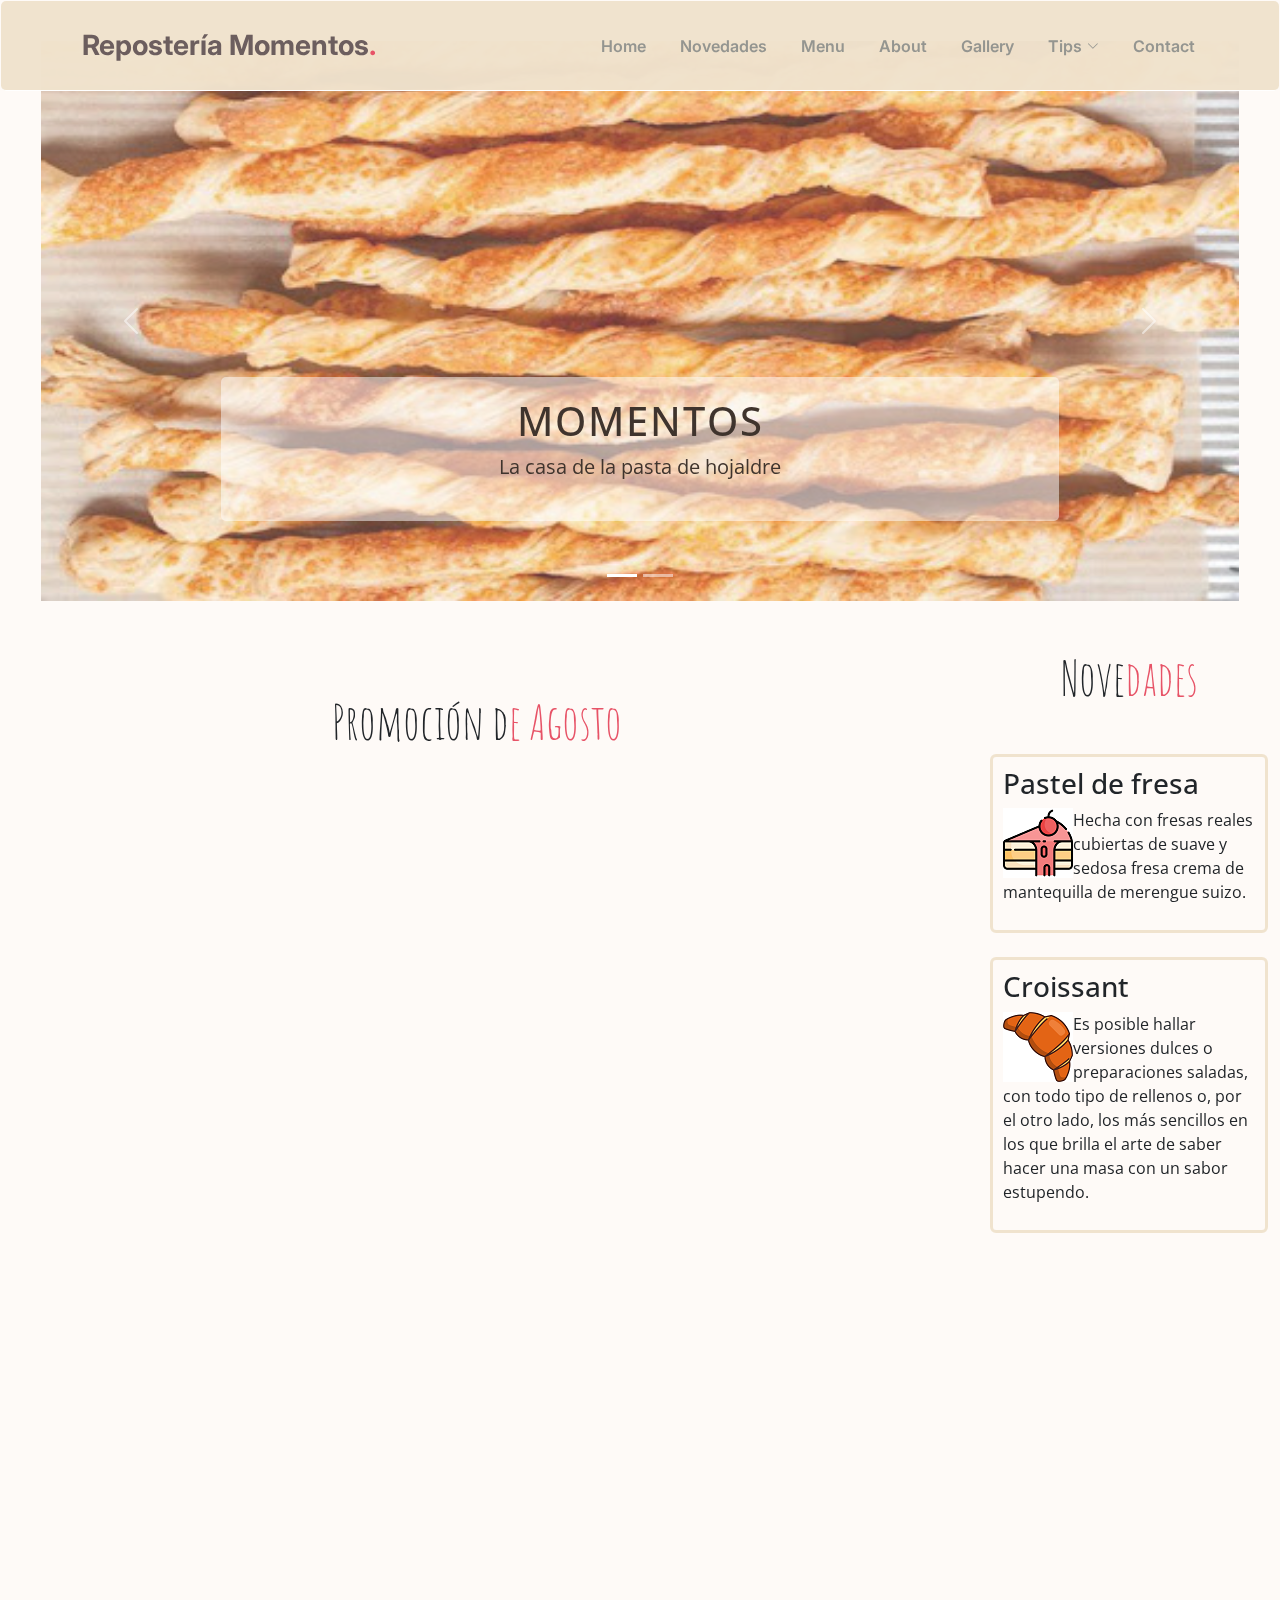
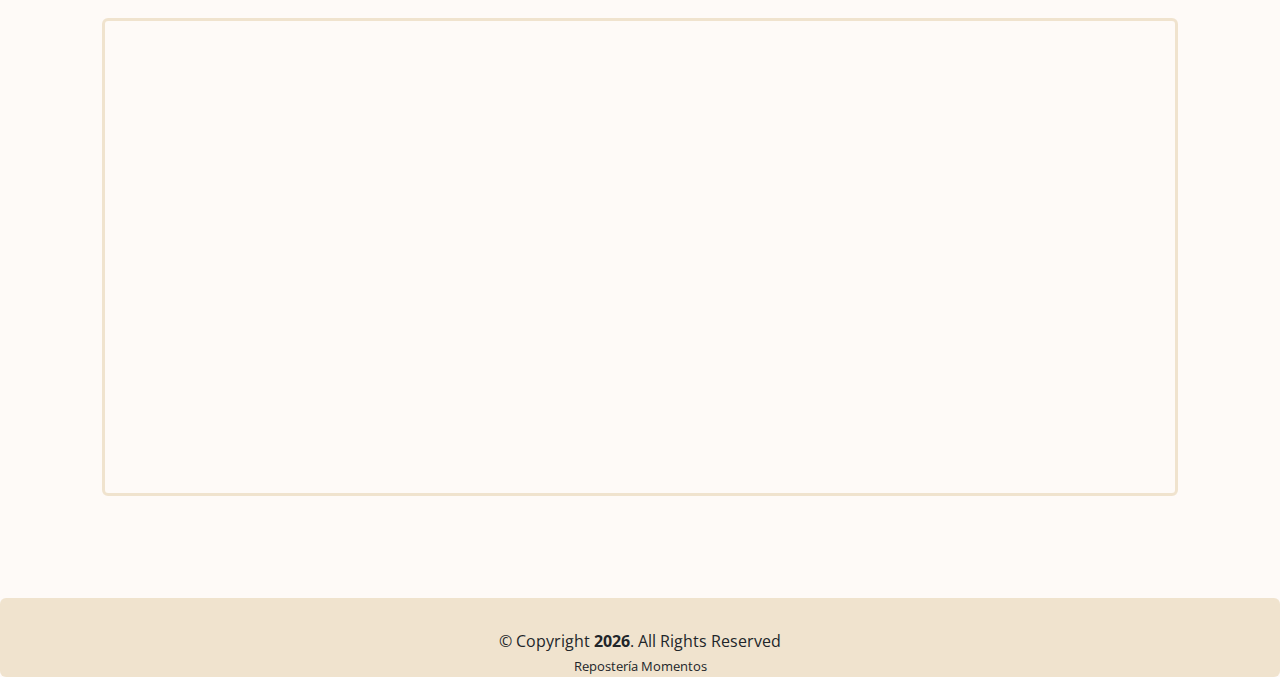
==== commit e47777ed: "RM" ====
--- a/index.html
+++ b/index.html
@@ -51,7 +51,7 @@
               <ul>
                 <li><a href="Productos.html">Productos</a></li>
                 <li><a href="Autor.html">Autor</a></li>
-                <li><a href="Autor.html">Autor</a></li>
+                <li><a href="Formulario.html">Formulario</a></li>
               </ul>
             </li>
             <li><a href="Contact.html">Contact</a></li>
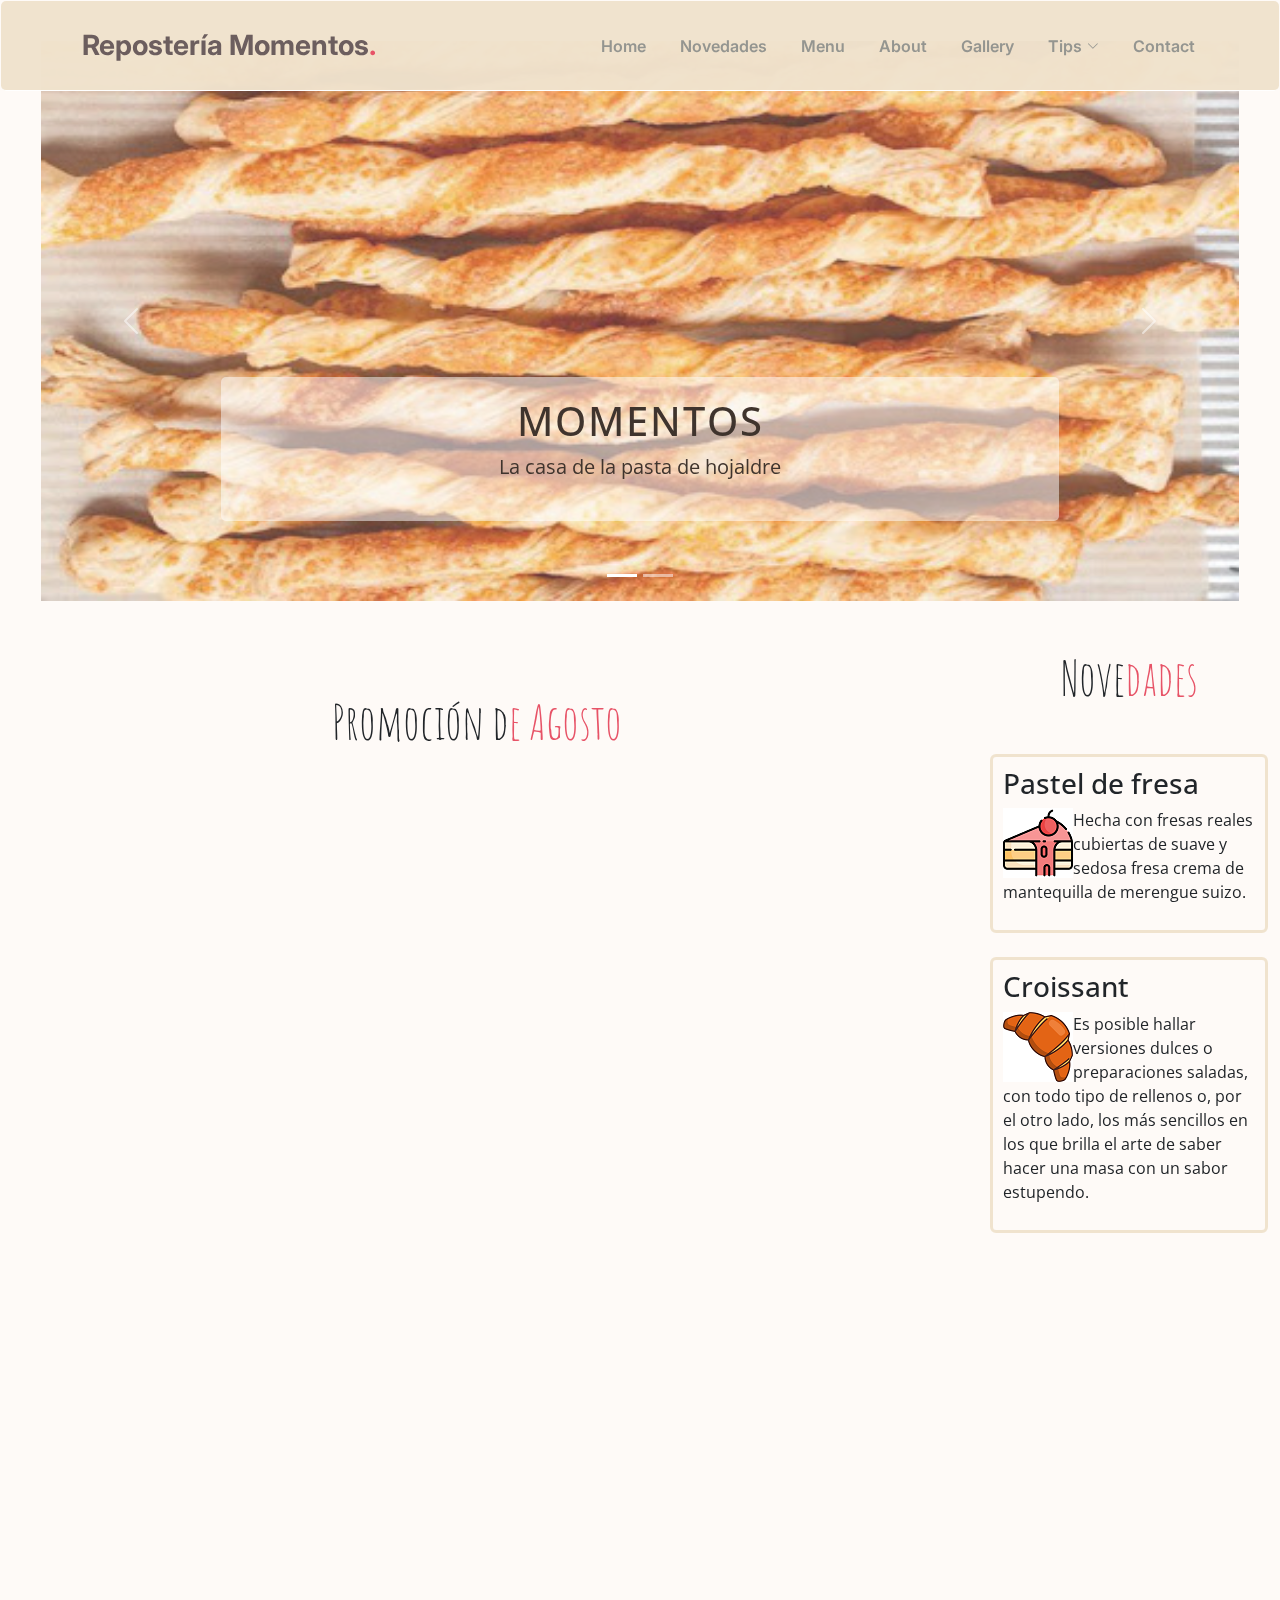
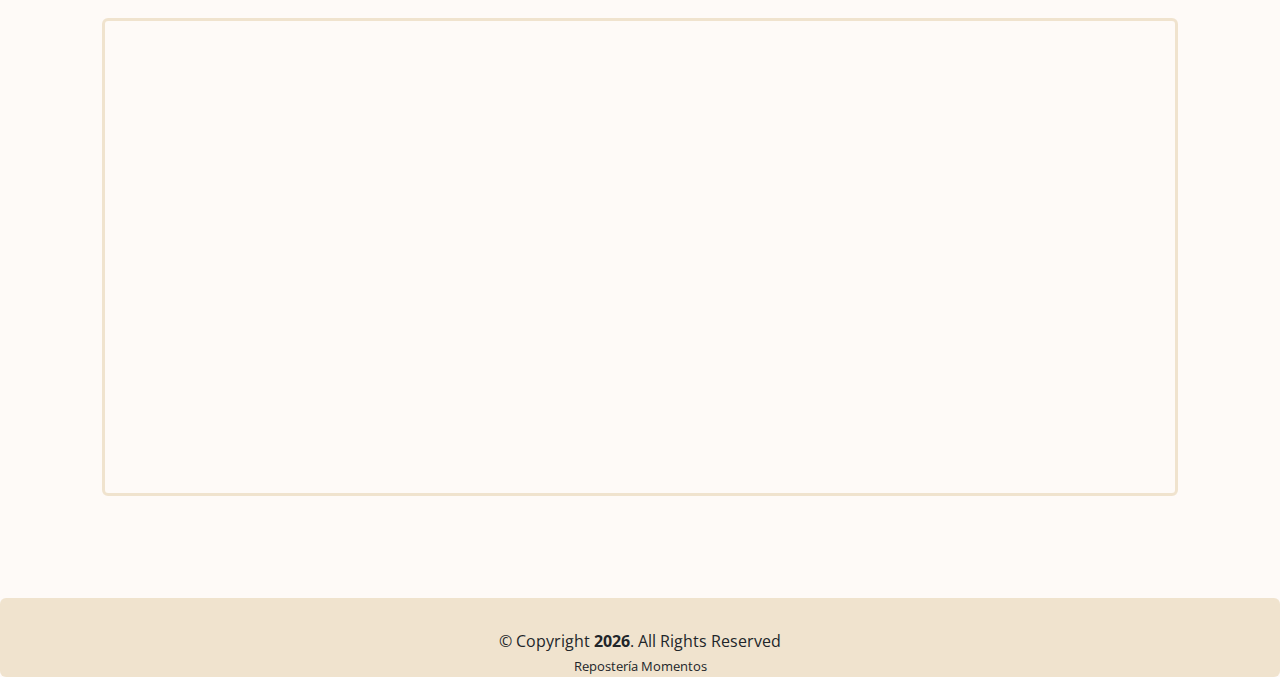
==== commit d75f5c0e: "RM" ====
--- a/index.html
+++ b/index.html
@@ -245,7 +245,7 @@
     <script src="assets/vendor/php-email-form/validate.js"></script>
 
     <!-- jQuery-->
-    <script src="http://ajax.googleapis.com/ajax/libs/jquery/1.11.2/jquery.min.js"></script>
+  
 
     <!-- Template Main JS File -->
     <script src="assets/js/main.js"></script>
